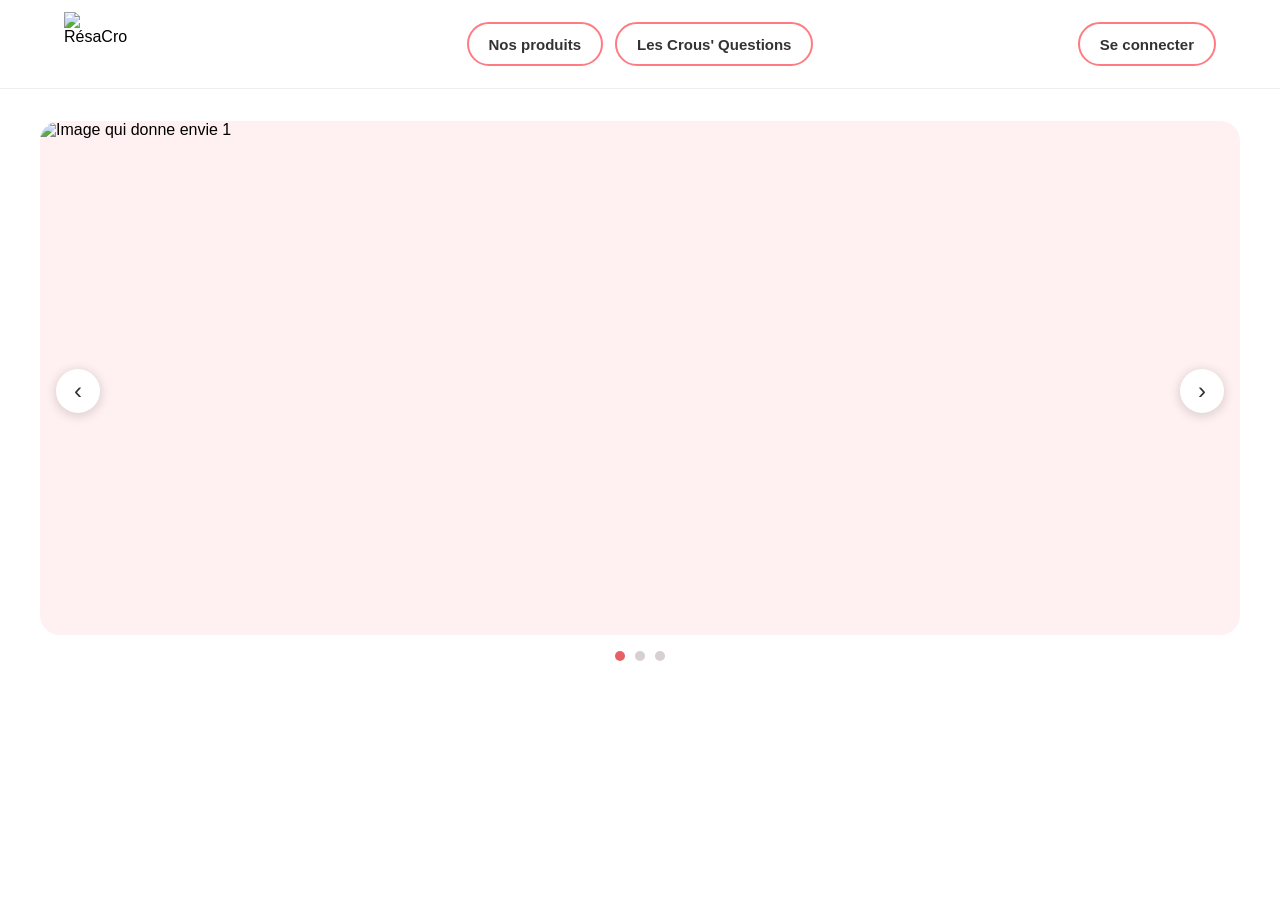
==== index.html @ 383ac34c "Rename main.html to index.html" ====
<!doctype html>
<html lang="fr">
<head>
    <meta charset="UTF-8">
    <meta name="viewport" content="width=device-width, initial-scale=1.0">
    <meta name="theme-color" content="#ffffff">
    <title>RésaCrous</title>
    <style>
        :root {
            color-scheme: light;
            font-family: Arial, sans-serif;
            font-synthesis: none;
            text-rendering: optimizeLegibility;
            -webkit-font-smoothing: antialiased;
            -moz-osx-font-smoothing: grayscale;
            --brand-color: #ff7b82;
            --brand-color-dark: #e85f68;
        }

        * {
            box-sizing: border-box;
        }

        body {
            margin: 0;
            min-width: 320px;
            min-height: 100vh;
            background: #fff;
        }

        .site-header {
            display: grid;
            grid-template-columns: 1fr auto 1fr;
            align-items: center;
            gap: 32px;
            min-height: 88px;
            padding: 12px clamp(20px, 5vw, 72px);
            border-bottom: 1px solid #f0eeee;
        }

        .site-logo {
            display: block;
            width: 64px;
            height: 64px;
            object-fit: cover;
        }

        .site-nav {
            display: flex;
            align-items: center;
            justify-content: center;
            gap: 12px;
        }

        .site-nav a,
        .login-link {
            display: inline-flex;
            min-height: 44px;
            align-items: center;
            justify-content: center;
            padding: 0 20px;
            border: 2px solid var(--brand-color);
            border-radius: 999px;
            color: #333;
            font-size: 15px;
            font-weight: 700;
            text-align: center;
            text-decoration: none;
            transition: background-color 160ms ease, color 160ms ease;
        }

        .login-link {
            justify-self: end;
        }

        .site-nav a:hover,
        .site-nav a:focus-visible,
        .login-link:hover,
        .login-link:focus-visible {
            background: var(--brand-color);
            color: #fff;
        }

        .site-nav a:focus-visible,
        .login-link:focus-visible {
            outline: 3px solid var(--brand-color-dark);
            outline-offset: 3px;
        }

        .carousel {
            position: relative;
            width: min(100% - 40px, 1200px);
            margin: 32px auto;
        }

        .carousel-viewport {
            overflow: hidden;
            border-radius: 20px;
            background: #fff1f1;
        }

        .carousel-track {
            display: flex;
            transition: transform 500ms ease;
        }

        .carousel-slide {
            min-width: 100%;
        }

        .carousel-slide img {
            display: block;
            width: 100%;
            aspect-ratio: 14 / 6;
            object-fit: cover;
        }

        .carousel-control {
            position: absolute;
            top: 50%;
            display: grid;
            width: 44px;
            height: 44px;
            place-items: center;
            transform: translateY(-50%);
            border: 0;
            border-radius: 50%;
            background: #fff;
            color: #333;
            font-size: 24px;
            cursor: pointer;
            box-shadow: 0 2px 12px rgb(0 0 0 / 18%);
        }

        .carousel-control:focus-visible,
        .carousel-dot:focus-visible {
            outline: 3px solid var(--brand-color-dark);
            outline-offset: 3px;
        }

        .carousel-control--previous {
            left: 16px;
        }

        .carousel-control--next {
            right: 16px;
        }

        .carousel-dots {
            display: flex;
            justify-content: center;
            gap: 10px;
            padding: 16px 0 0;
        }

        .carousel-dot {
            width: 10px;
            height: 10px;
            padding: 0;
            border: 0;
            border-radius: 50%;
            background: #d7d0d0;
            cursor: pointer;
        }

        .carousel-dot[aria-current="true"] {
            background: var(--brand-color-dark);
        }

        @media (prefers-reduced-motion: reduce) {
            .carousel-track {
                transition: none;
            }
        }

        @media (max-width: 640px) {
            .site-header {
                grid-template-columns: 1fr auto;
                gap: 16px;
                padding: 16px;
            }

            .site-logo {
                width: 52px;
                height: 52px;
            }

            .site-nav {
                grid-column: 1 / -1;
                grid-row: 2;
                flex-wrap: wrap;
                justify-content: center;
                gap: 8px;
            }

            .site-nav a,
            .login-link {
                min-height: 40px;
                padding: 0 12px;
                font-size: 14px;
            }

            .carousel {
                width: min(100% - 24px, 1200px);
                margin: 20px auto;
            }

            .carousel-viewport {
                border-radius: 12px;
            }

            .carousel-slide img {
                aspect-ratio: 4 / 3;
            }

            .carousel-control {
                width: 36px;
                height: 36px;
            }

            .carousel-control--previous {
                left: 10px;
            }

            .carousel-control--next {
                right: 10px;
            }
        }

        @media (prefers-reduced-motion: reduce) {
            *,
            *::before,
            *::after {
                scroll-behavior: auto !important;
            }
        }
    </style>
</head>
<body>
    <header class="site-header">
        <img class="site-logo" src="logoRésaCrous.png" alt="RésaCrous">
        <nav class="site-nav" aria-label="Navigation principale">
            <a href="ResaCrous - Produits.html">Nos produits</a>
            <a href="ResaCrous - Questions.html">Les Crous' Questions</a>
        </nav>
        <a class="login-link" href="ResaCrous - Connexion.html">Se connecter</a>
    </header>
    <main>
        <section class="carousel" aria-label="Galerie d'images">
            <div class="carousel-viewport">
                <div class="carousel-track" aria-live="polite">
                    <div class="carousel-slide" role="group" aria-roledescription="diapositive" aria-label="1 sur 3">
                        <img src="Menu Trio.png" alt="Image qui donne envie 1">
                    </div>
                    <div class="carousel-slide" role="group" aria-roledescription="diapositive" aria-label="2 sur 3">
                        <img src="Chaud.png" alt="Image qui donne envie 2">
                    </div>
                    <div class="carousel-slide" role="group" aria-roledescription="diapositive" aria-label="3 sur 3">
                        <img src="Dessert.png" alt="Image qui donne envie 3">
                    </div>
                </div>
            </div>
            <button class="carousel-control carousel-control--previous" type="button" aria-label="Image précédente">‹</button>
            <button class="carousel-control carousel-control--next" type="button" aria-label="Image suivante">›</button>
            <div class="carousel-dots" aria-label="Choisir une image">
                <button class="carousel-dot" type="button" aria-label="Afficher l'image 1" aria-current="true"></button>
                <button class="carousel-dot" type="button" aria-label="Afficher l'image 2" aria-current="false"></button>
                <button class="carousel-dot" type="button" aria-label="Afficher l'image 3" aria-current="false"></button>
            </div>
        </section>
    </main>
    <script>
        const track = document.querySelector(".carousel-track");
        const slides = Array.from(document.querySelectorAll(".carousel-slide"));
        const dots = Array.from(document.querySelectorAll(".carousel-dot"));
        const carousel = document.querySelector(".carousel");
        let currentSlide = 0;
        let autoAdvance;

        function showSlide(index) {
            currentSlide = (index + slides.length) % slides.length;
            track.style.transform = `translateX(-${currentSlide * 100}%)`;
            dots.forEach((dot, dotIndex) => {
                dot.setAttribute("aria-current", String(dotIndex === currentSlide));
            });
        }

        function startAutoAdvance() {
            window.clearInterval(autoAdvance);
            if (!document.hidden) {
                autoAdvance = window.setInterval(() => showSlide(currentSlide + 1), 3000);
            }
        }

        document.querySelector(".carousel-control--previous").addEventListener("click", () => {
            showSlide(currentSlide - 1);
        });
        document.querySelector(".carousel-control--next").addEventListener("click", () => {
            showSlide(currentSlide + 1);
        });
        dots.forEach((dot, index) => {
            dot.addEventListener("click", () => showSlide(index));
        });
        carousel.addEventListener("mouseenter", () => window.clearInterval(autoAdvance));
        carousel.addEventListener("mouseleave", startAutoAdvance);
        carousel.addEventListener("focusin", () => window.clearInterval(autoAdvance));
        carousel.addEventListener("focusout", (event) => {
            if (!carousel.contains(event.relatedTarget)) startAutoAdvance();
        });
        document.addEventListener("visibilitychange", startAutoAdvance);
        startAutoAdvance();
    </script>
</body>
</html>
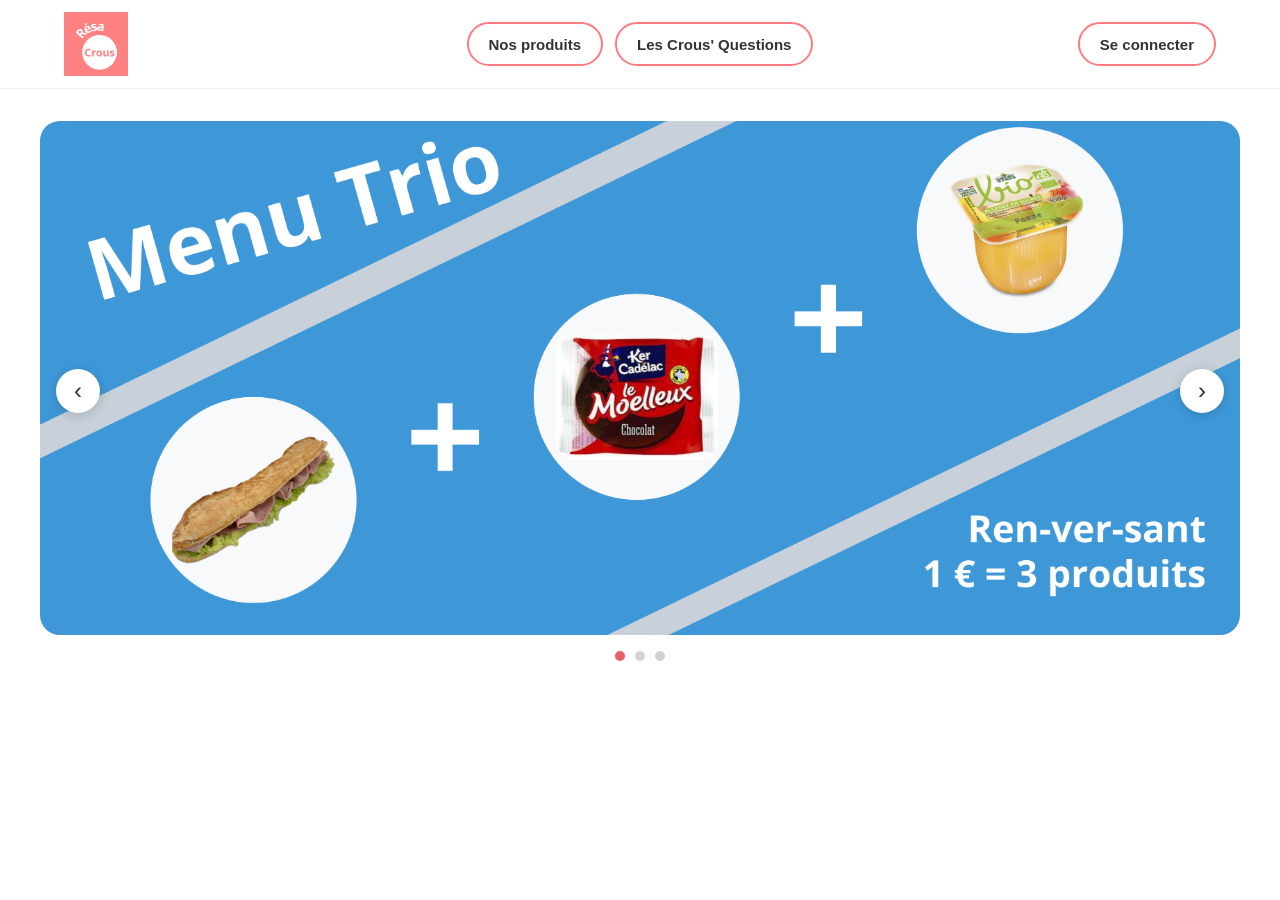
==== commit d6c68b9c: "Update index.html" ====
--- a/index.html
+++ b/index.html
@@ -238,10 +238,10 @@
 </head>
 <body>
     <header class="site-header">
-        <img class="site-logo" src="logoRésaCrous.png" alt="RésaCrous">
+        <img class="site-logo" src="Projet ResaCrous/logoRésaCrous.png" alt="RésaCrous">
         <nav class="site-nav" aria-label="Navigation principale">
-            <a href="ResaCrous - Produits.html">Nos produits</a>
-            <a href="ResaCrous - Questions.html">Les Crous' Questions</a>
+            <a href="Projet ResaCrous/ResaCrous - Produits.html">Nos produits</a>
+            <a href="Projet ResaCrous/ResaCrous - Questions.html">Les Crous' Questions</a>
         </nav>
         <a class="login-link" href="ResaCrous - Connexion.html">Se connecter</a>
     </header>
@@ -250,13 +250,13 @@
             <div class="carousel-viewport">
                 <div class="carousel-track" aria-live="polite">
                     <div class="carousel-slide" role="group" aria-roledescription="diapositive" aria-label="1 sur 3">
-                        <img src="Menu Trio.png" alt="Image qui donne envie 1">
+                        <img src="Projet ResaCrous/Menu Trio.png" alt="Image qui donne envie 1">
                     </div>
                     <div class="carousel-slide" role="group" aria-roledescription="diapositive" aria-label="2 sur 3">
-                        <img src="Chaud.png" alt="Image qui donne envie 2">
+                        <img src="Projet ResaCrous/Chaud.png" alt="Image qui donne envie 2">
                     </div>
                     <div class="carousel-slide" role="group" aria-roledescription="diapositive" aria-label="3 sur 3">
-                        <img src="Dessert.png" alt="Image qui donne envie 3">
+                        <img src="Projet ResaCrous/Dessert.png" alt="Image qui donne envie 3">
                     </div>
                 </div>
             </div>
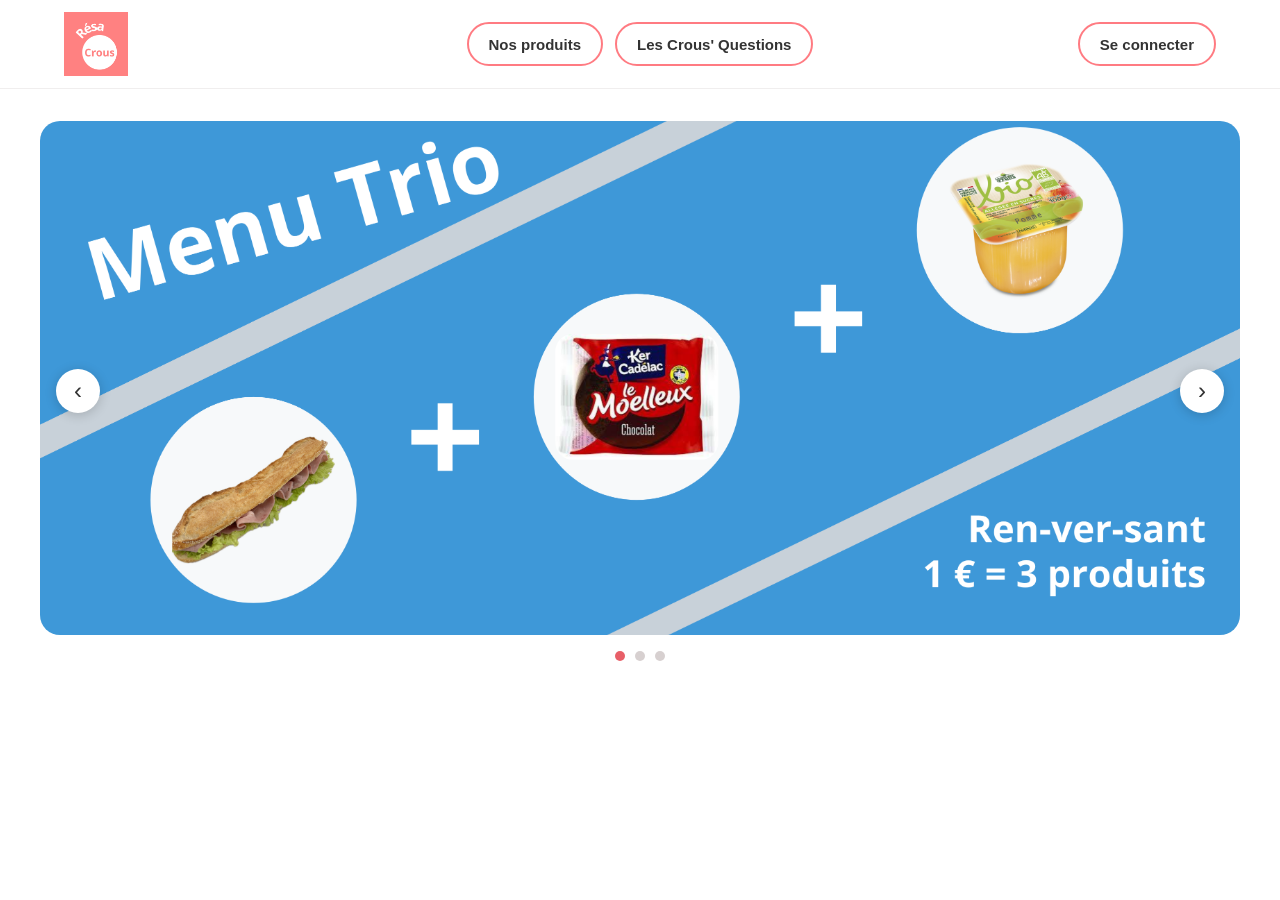
==== commit 32ada107: "Update index.html" ====
--- a/index.html
+++ b/index.html
@@ -240,8 +240,8 @@
     <header class="site-header">
         <img class="site-logo" src="Projet ResaCrous/logoRésaCrous.png" alt="RésaCrous">
         <nav class="site-nav" aria-label="Navigation principale">
-            <a href="Projet ResaCrous/ResaCrous - Produits.html">Nos produits</a>
-            <a href="Projet ResaCrous/ResaCrous - Questions.html">Les Crous' Questions</a>
+            <a href="Projet%20ResaCrous/ResaCrous - Produits.html">Nos produits</a>
+            <a href="Projet%20ResaCrous/ResaCrous - Questions.html">Les Crous' Questions</a>
         </nav>
         <a class="login-link" href="ResaCrous - Connexion.html">Se connecter</a>
     </header>
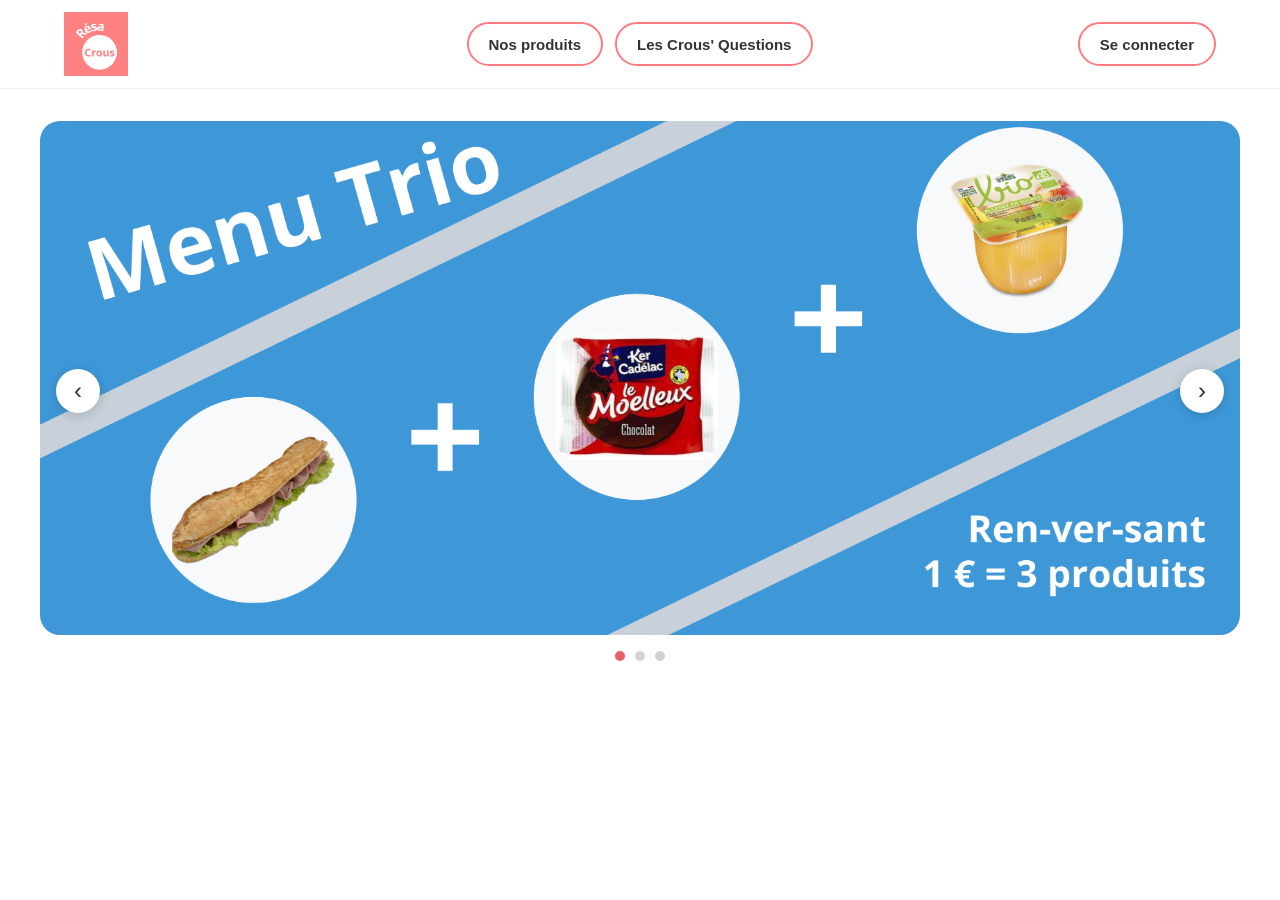
==== commit 9b93c947: "Update index.html" ====
--- a/index.html
+++ b/index.html
@@ -240,8 +240,8 @@
     <header class="site-header">
         <img class="site-logo" src="Projet ResaCrous/logoRésaCrous.png" alt="RésaCrous">
         <nav class="site-nav" aria-label="Navigation principale">
-            <a href="Projet%20ResaCrous/ResaCrous - Produits.html">Nos produits</a>
-            <a href="Projet%20ResaCrous/ResaCrous - Questions.html">Les Crous' Questions</a>
+            <a href="ResaCrous - Produits.html">Nos produits</a>
+            <a href="ResaCrous - Questions.html">Les Crous' Questions</a>
         </nav>
         <a class="login-link" href="ResaCrous - Connexion.html">Se connecter</a>
     </header>
